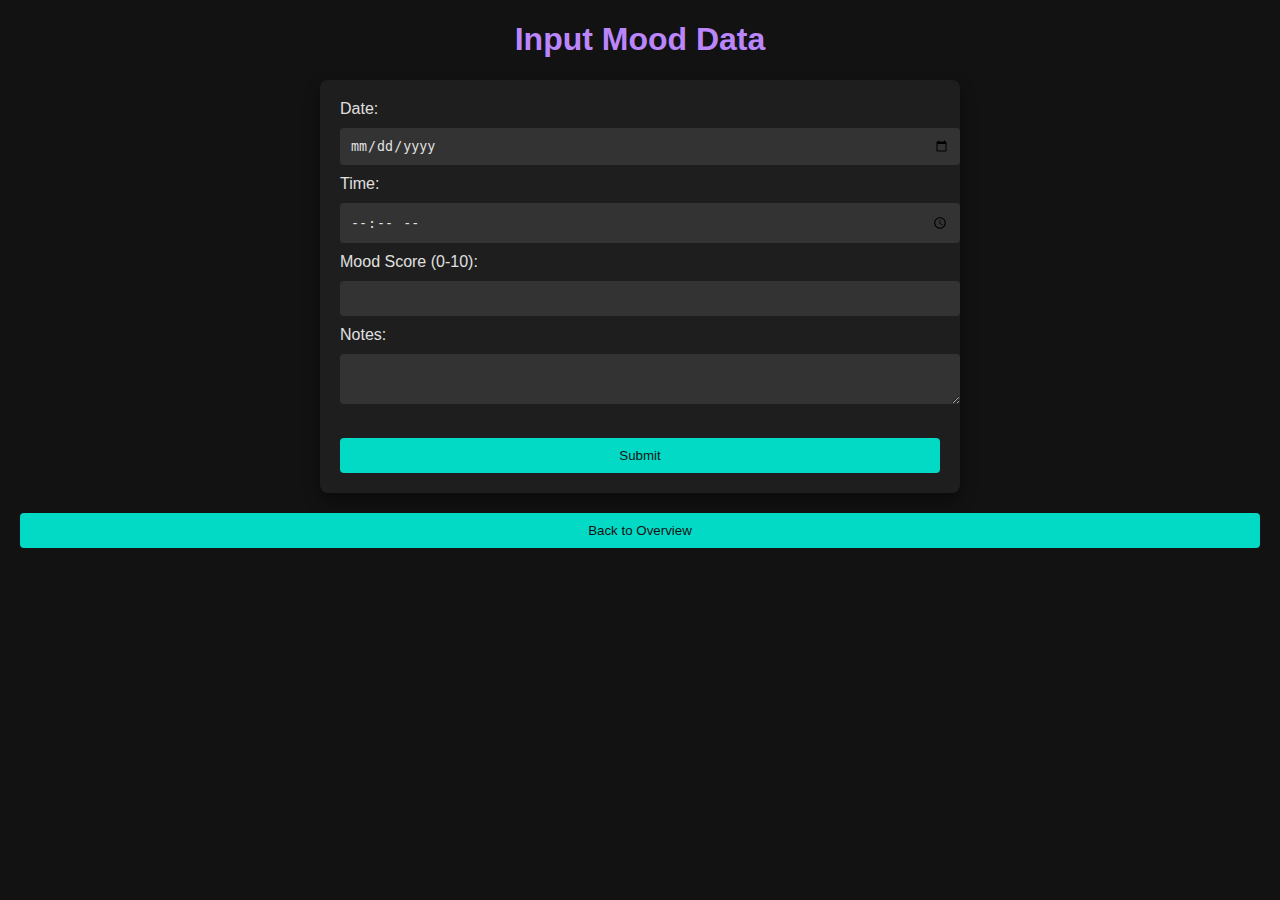
==== input.html @ 28a47d91 "first commit l version" ====
<!-- input.html -->
<!DOCTYPE html>
<html lang="en">
<head>
  <meta charset="UTF-8">
  <title>Input Mood Data</title>
  <link rel="stylesheet" href="styles.css">
</head>
<body>
  <h1 id="inputTitle">Input Mood Data</h1>
  <form id="moodForm">
    <label>Date:
      <input type="date" id="date" required>
    </label>
    <label>Time:
      <input type="time" id="time" required>
    </label>
    <label>Mood Score (0-10):
      <input type="number" id="mood" min="0" max="10" required>
    </label>
    <label>Notes:
      <textarea id="notes"></textarea>
    </label>
    <button type="submit">Submit</button>
  </form>
  <button onclick="location.href='index.html'">Back to Overview</button>

  <script src="app.js"></script>
</body>
</html>
---- styles.css ----
/* styles.css */
body {
  font-family: 'Roboto', sans-serif;
  margin: 20px;
  background-color: #121212; /* Dark Mode Background */
  color: #E0E0E0; /* Light Gray Text for Readability */
}

h1 {
  text-align: center;
  color: #BB86FC; /* Light Purple Accent */
}

form,
table {
  margin: 0 auto;
  max-width: 600px;
  width: 100%;
  background-color: #1E1E1E; /* Dark Card Background */
  padding: 20px;
  border-radius: 8px; /* Slight rounding for a clean look */
  box-shadow: 0 8px 16px rgba(0, 0, 0, 0.4);
}

label {
  display: block;
  margin-bottom: 10px;
  color: #E0E0E0; /* Light Gray */
}

input,
textarea,
button {
  width: 100%;
  padding: 10px;
  margin-top: 10px;
  border: none;
  border-radius: 4px; /* Subtle rounding */
}

input,
textarea {
  background-color: #333333; /* Dark Input Background */
  color: #E0E0E0; /* Light Text */
}

button {
  margin-top: 20px;
  background-color: #03DAC5; /* Teal Accent */
  color: #121212; /* Dark Text for Contrast */
  border: none;
  cursor: pointer;
  transition: background-color 0.3s ease;
}

button:hover {
  background-color: #018786; /* Darker Teal for Hover */
}

table {
  border-collapse: collapse;
  width: 100%;
  margin-top: 20px;
}

th {
  background-color: #03DAC5; /* Teal Accent */
  color: #121212; /* Dark Text for Contrast */
  padding: 15px;
}

td {
  border: 1px solid #333333; /* Dark Borders */
  padding: 12px;
  text-align: left;
}

body[data-theme='dark'] {
  background-color: #121212;
  color: #E0E0E0;
}

body[data-theme='light'] {
  background-color: #FFFFFF;
  color: #333333;
}

body[data-theme='dark'] form,
body[data-theme='dark'] table {
  background-color: #1E1E1E;
}

body[data-theme='light'] form,
body[data-theme='light'] table {
  background-color: #FFFACD;
}

/* Similar changes for input, textarea, button, th, td as per the theme */
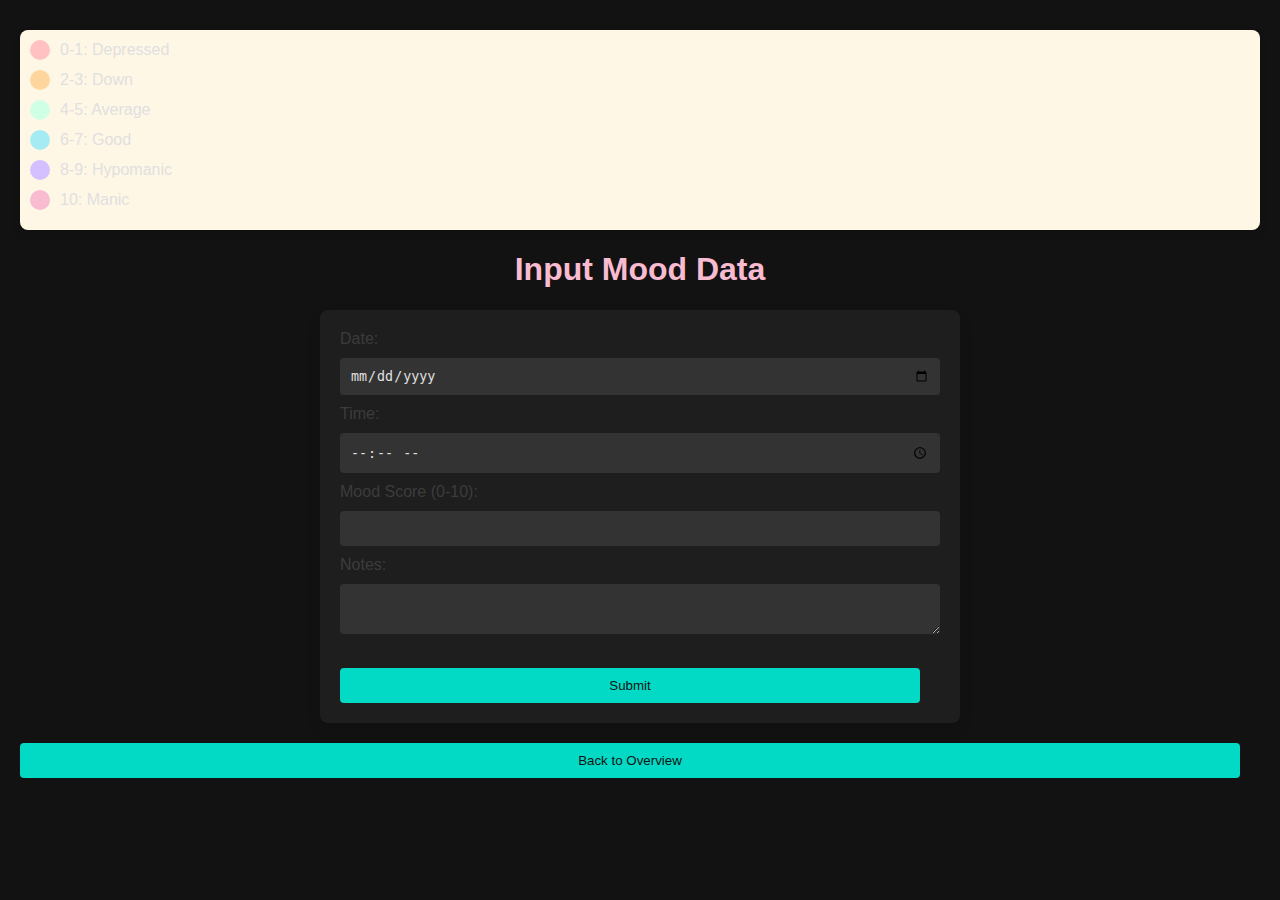
==== commit 94cdc459: "aesthetic fixes" ====
--- a/input.html
+++ b/input.html
@@ -7,6 +7,33 @@
   <link rel="stylesheet" href="styles.css">
 </head>
 <body>
+  <div class="mood-key">
+    <div class="mood-key-item">
+      <div class="mood-key-color mood-0-1"></div>
+      <span>0-1: Depressed</span>
+    </div>
+    <div class="mood-key-item">
+      <div class="mood-key-color mood-2-3"></div>
+      <span>2-3: Down</span>
+    </div>
+    <div class="mood-key-item">
+      <div class="mood-key-color mood-4-5"></div>
+      <span>4-5: Average</span>
+    </div>
+    <div class="mood-key-item">
+      <div class="mood-key-color mood-6-7"></div>
+      <span>6-7: Good</span>
+    </div>
+    <div class="mood-key-item">
+      <div class="mood-key-color mood-8-9"></div>
+      <span>8-9: Hypomanic</span>
+    </div>
+    <div class="mood-key-item">
+      <div class="mood-key-color mood-10"></div>
+      <span>10: Manic</span>
+    </div>
+  </div>
+  
   <h1 id="inputTitle">Input Mood Data</h1>
   <form id="moodForm">
     <label>Date:
--- a/styles.css
+++ b/styles.css
@@ -2,13 +2,13 @@
 body {
   font-family: 'Roboto', sans-serif;
   margin: 20px;
-  background-color: #121212; /* Dark Mode Background */
-  color: #E0E0E0; /* Light Gray Text for Readability */
+  background-color: #F5F5F7; /* Pastel Stone Gray for Light Mode */
+  color: #3C3C3C; /* Charcoal Gray Text for Readability */
 }
 
 h1 {
   text-align: center;
-  color: #BB86FC; /* Light Purple Accent */
+  color: #F8BBD0; /* Soft Blush Pink */
 }
 
 form,
@@ -16,22 +16,27 @@
   margin: 0 auto;
   max-width: 600px;
   width: 100%;
-  background-color: #1E1E1E; /* Dark Card Background */
+  background-color: #FFF7E6; /* Light Peach for Forms and Tables */
   padding: 20px;
   border-radius: 8px; /* Slight rounding for a clean look */
-  box-shadow: 0 8px 16px rgba(0, 0, 0, 0.4);
+  box-shadow: 0 8px 16px rgba(0, 0, 0, 0.1);
 }
 
 label {
   display: block;
   margin-bottom: 10px;
-  color: #E0E0E0; /* Light Gray */
+  color: #3C3C3C; /* Charcoal Gray */
+  transition: color 0.3s ease;
+}
+
+body[data-theme='light'] label {
+  color: #000000; /* Black in Light Mode */
 }
 
 input,
 textarea,
 button {
-  width: 100%;
+  width: calc(100% - 20px); /* Adjust width to add space on the right */
   padding: 10px;
   margin-top: 10px;
   border: none;
@@ -40,13 +45,13 @@
 
 input,
 textarea {
-  background-color: #333333; /* Dark Input Background */
-  color: #E0E0E0; /* Light Text */
+  background-color: #CFFFE5; /* Mint Green for Input Background */
+  color: #3C3C3C; /* Charcoal Gray Text */
 }
 
 button {
   margin-top: 20px;
-  background-color: #03DAC5; /* Teal Accent */
+  background-color: #D4BFFF; /* Misty Lavender for Button Background */
   color: #121212; /* Dark Text for Contrast */
   border: none;
   cursor: pointer;
@@ -54,7 +59,7 @@
 }
 
 button:hover {
-  background-color: #018786; /* Darker Teal for Hover */
+  background-color: #A4EBF3; /* Pale Aqua for Hover Effect */
 }
 
 table {
@@ -64,7 +69,7 @@
 }
 
 th {
-  background-color: #03DAC5; /* Teal Accent */
+  background-color: #F8BBD0; /* Soft Blush Pink for Table Header */
   color: #121212; /* Dark Text for Contrast */
   padding: 15px;
 }
@@ -75,24 +80,48 @@
   text-align: left;
 }
 
-body[data-theme='dark'] {
-  background-color: #121212;
-  color: #E0E0E0;
+/* Mood Key Styles */
+.mood-key {
+  margin-top: 30px;
+  padding: 10px;
+  background-color: #FFF7E6; /* Light Peach for Background */
+  border-radius: 8px;
+  box-shadow: 0 4px 8px rgba(0, 0, 0, 0.1);
 }
 
-body[data-theme='light'] {
-  background-color: #FFFFFF;
-  color: #333333;
+.mood-key-item {
+  display: flex;
+  align-items: center;
+  margin-bottom: 10px;
 }
 
-body[data-theme='dark'] form,
-body[data-theme='dark'] table {
-  background-color: #1E1E1E;
+.mood-key-color {
+  width: 20px;
+  height: 20px;
+  border-radius: 50%;
+  margin-right: 10px;
 }
 
-body[data-theme='light'] form,
-body[data-theme='light'] table {
-  background-color: #FFFACD;
+.mood-key-color.mood-0-1 {
+  background-color: #FFC1C1; /* Light Coral for Depressed */
 }
 
-/* Similar changes for input, textarea, button, th, td as per the theme */
+.mood-key-color.mood-2-3 {
+  background-color: #FFD59E; /* Light Apricot for Down */
+}
+
+.mood-key-color.mood-4-5 {
+  background-color: #CFFFE5; /* Mint Green for Average */
+}
+
+.mood-key-color.mood-6-7 {
+  background-color: #A4EBF3; /* Pale Aqua for Good */
+}
+
+.mood-key-color.mood-8-9 {
+  background-color: #D4BFFF; /* Misty Lavender for Hypomanic */
+}
+
+.mood-key-color.mood-10 {
+  background-color: #F8BBD0; /* Soft Blush Pink for Manic */
+}
